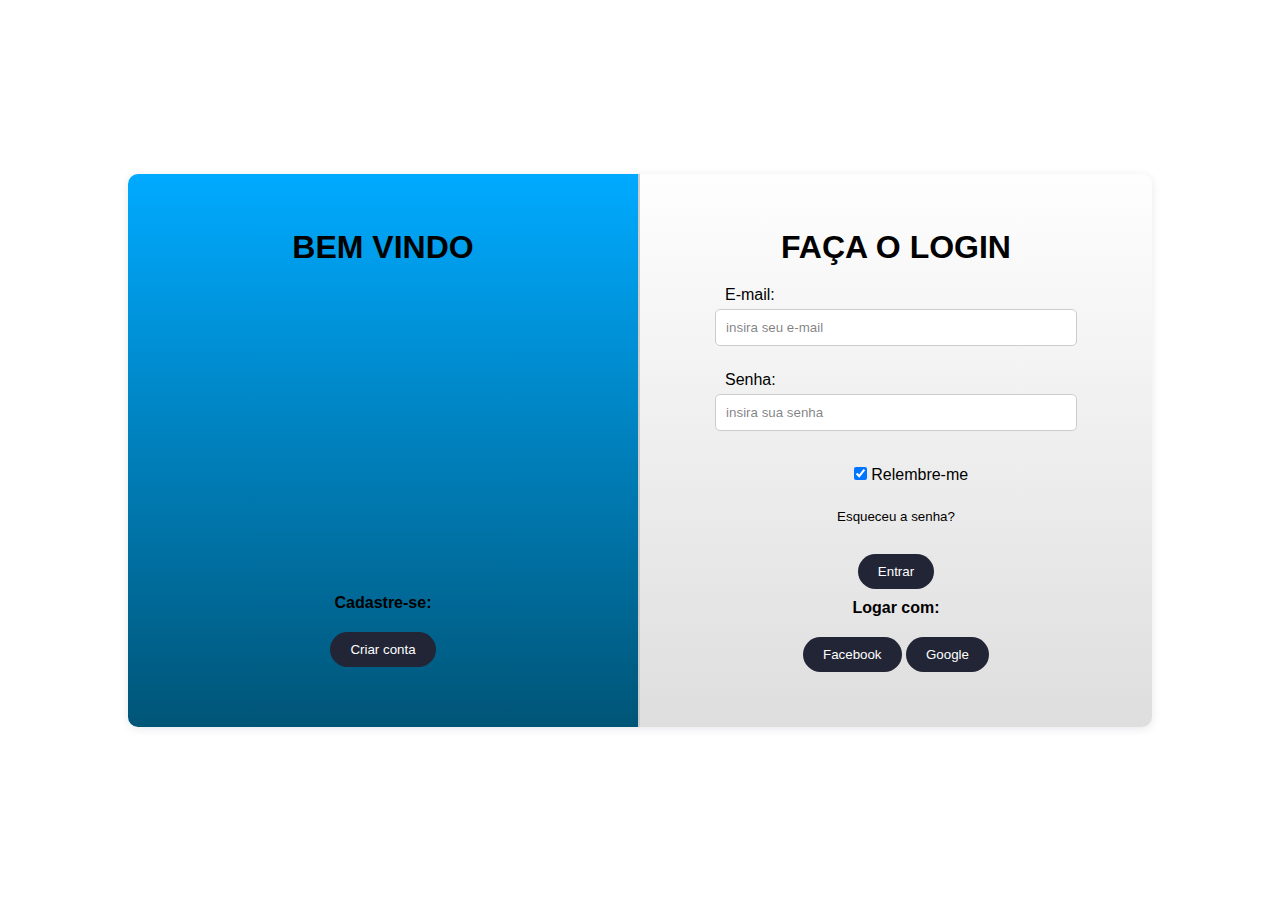
==== index.html @ 2effc99c "Add files via upload" ====
<!DOCTYPE html>
<html lang="pt-br">
<head>    
    <meta charset="UTF-8">
    <meta name="viewport" content="width=device-width, initial-scale=1.0">
    <title>Agenda de Contatos</title>
    <link rel="stylesheet" type="text/css" href="style.css" media="screen" />
</head>

<body>
    <div class="container">
        <div class="createleft">
            <h1>BEM VINDO</h1>
            <div class="image-placeholder"></div> 
            <h4>Cadastre-se:</h4>
            <a href="cadastro.html"><button>Criar conta</button></a>
        </div>
        
        <div class="loginright">
            <h1>FAÇA O LOGIN</h1>
            <form>
                <label for="email">E-mail:</label>
                <input type="email" id="email" name="email" placeholder="insira seu e-mail" required>
                
                <label for="senha">Senha:</label>
                <input type="password" id="senha" name="senha" placeholder="insira sua senha" required>
                
                <div class="options">
                    <label>
                        <input type="checkbox" id="relembre" name="relembre" checked>
                        Relembre-me
                    </label>
                    <button type="button">Esqueceu a senha?</button>
                </div>
                
                <button type="submit">Entrar</button>
                
                <h4>Logar com:</h4>
                <button type="button">Facebook</button>
                <button type="button">Google</button>
            </form>
        </div>
    </div>
</body>
</html>
---- style.css ----
* {
    box-sizing: border-box;
    margin: 0;
    padding: 0;
}

body {
    font-family: Arial, sans-serif;
    display: flex;
    justify-content: center;
    align-items: center;
    text-align: center;
    height: 100vh;
}

.container {
    display: flex;
    width: 80%;
    max-width: 1200px;
    margin: auto;
    border-radius: 10px;
    box-shadow: 0 2px 10px rgba(20, 34, 73, 0.1);
}

.createleft, .loginright {
    width: 50%;
    padding: 20px;
}

.createleft {
    display: flex;
    flex-direction: column;
    justify-content: space-between;
    align-items: center;
    height: auto;
    background: linear-gradient(to bottom, #00aaff, #005577);
    border-right: 2px solid #ccc;
    border-radius: 10px 0 0 10px;
    padding: 20px;
}

.image-placeholder {
    flex: 1;
    background: url('sua-imagem.jpg') no-repeat center center;
    background-size: cover;
    margin-bottom: 20px;
}

.createleft h1 {
    margin-top: 35px;
}

.createleft h4 {
    margin-top: auto;
}

.createleft button {
    margin-top: 10px;
    margin-bottom: 40px;
}

.loginright {
    display: flex;
    flex-direction: column;
    justify-content: center;
    height: auto;
    background: linear-gradient(to bottom, #fffefe, #dfdede);
    border-radius: 0 10px 10px 0;
    padding: 55px;
}

h1 {
    margin-bottom: 10px;
}

h4 {
    margin: 10px 0;
}

label {
    display: block;
    margin: 10px 0 5px;
    padding-left: 30px;
    text-align: left;
}

input[type="email"],
input[type="password"],
input[type="text"] {
    width: 90%;
    padding: 10px;
    margin-bottom: 15px;
    border: 1px solid #ccc;
    border-radius: 5px;
}

input::placeholder {
    color: rgba(0, 0, 0, 0.5);
    opacity: 1;
}

input:hover {
    background-color: #d6d6d6;
}

button {
    margin-top: 10px;
    padding: 10px 20px;
    background-color: #212535;
    color: white;
    border: none;
    border-radius: 40px;
    cursor: pointer;
}

button:hover {
    background-color: #5f9db6;
}

.options {
    display: flex;
    flex-direction: column;
    align-items: center;
    margin: 10px 0;
}

.checkbox-label {
    display: flex;
    align-items: center;
    justify-content: center;
    margin-bottom: 10px;
}

.options button {
    background-color: transparent;
    color: #000000;
    border: none;
    cursor: pointer;
}

.options button:hover {
    text-decoration: underline;
}
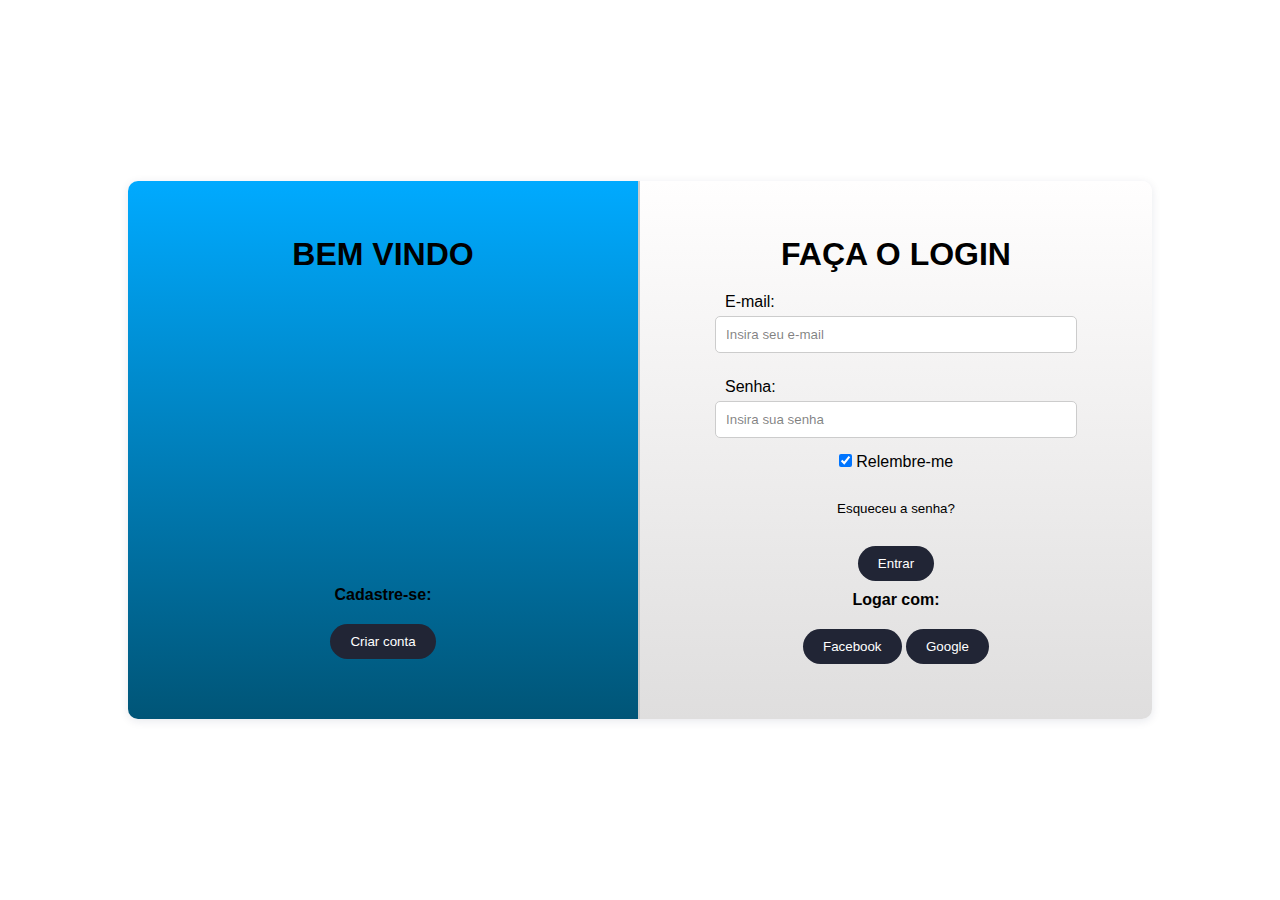
==== commit 8ea0f92c: "Update index.html" ====
--- a/index.html
+++ b/index.html
@@ -5,6 +5,7 @@
     <meta name="viewport" content="width=device-width, initial-scale=1.0">
     <title>Agenda de Contatos</title>
     <link rel="stylesheet" type="text/css" href="style.css" media="screen" />
+    <script src="interacao.js" defer></script>
 </head>
 
 <body>
@@ -20,22 +21,24 @@
             <h1>FAÇA O LOGIN</h1>
             <form>
                 <label for="email">E-mail:</label>
-                <input type="email" id="email" name="email" placeholder="insira seu e-mail" required>
+                <input type="email" id="email" name="email" placeholder="Insira seu e-mail" required>
                 
                 <label for="senha">Senha:</label>
-                <input type="password" id="senha" name="senha" placeholder="insira sua senha" required>
+                <input type="password" id="senha" name="senha" placeholder="Insira sua senha" required>
                 
+                <div class="relembre">
+                    <input type="checkbox" class="relembre" name="relembre" checked>
+                    Relembre-me
+                </div>
+
                 <div class="options">
-                    <label>
-                        <input type="checkbox" id="relembre" name="relembre" checked>
-                        Relembre-me
-                    </label>
                     <button type="button">Esqueceu a senha?</button>
                 </div>
+                            
                 
-                <button type="submit">Entrar</button>
+                <button type="submit" id="entrar">Entrar</button>
                 
-                <h4>Logar com:</h4>
+                <h4 id="logarCom">Logar com:</h4>
                 <button type="button">Facebook</button>
                 <button type="button">Google</button>
             </form>
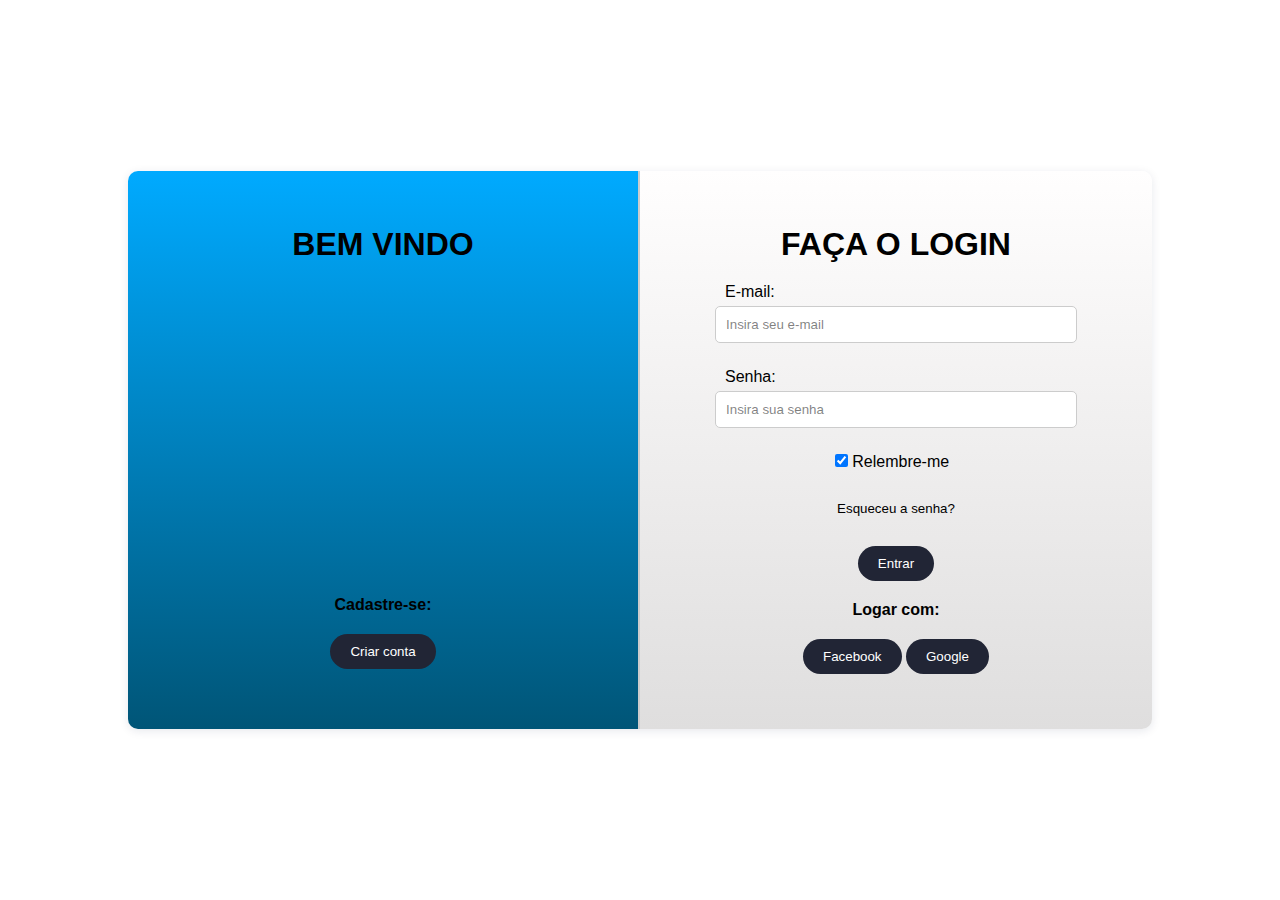
==== commit 9ac0c6c3: "Alterações 01.11" ====
--- a/index.html
+++ b/index.html
@@ -5,7 +5,7 @@
     <meta name="viewport" content="width=device-width, initial-scale=1.0">
     <title>Agenda de Contatos</title>
     <link rel="stylesheet" type="text/css" href="style.css" media="screen" />
-    <script src="interacao.js" defer></script>
+    <script src="login.js" defer></script>
 </head>
 
 <body>
--- a/style.css
+++ b/style.css
@@ -124,6 +124,15 @@
     margin: 10px 0;
 }
 
+.relembre{
+    padding-right: 8px;
+    padding-top: 10px;
+}
+
+#logarCom{
+    padding-top: 10px;
+}
+
 .checkbox-label {
     display: flex;
     align-items: center;
@@ -141,3 +150,4 @@
 .options button:hover {
     text-decoration: underline;
 }
+
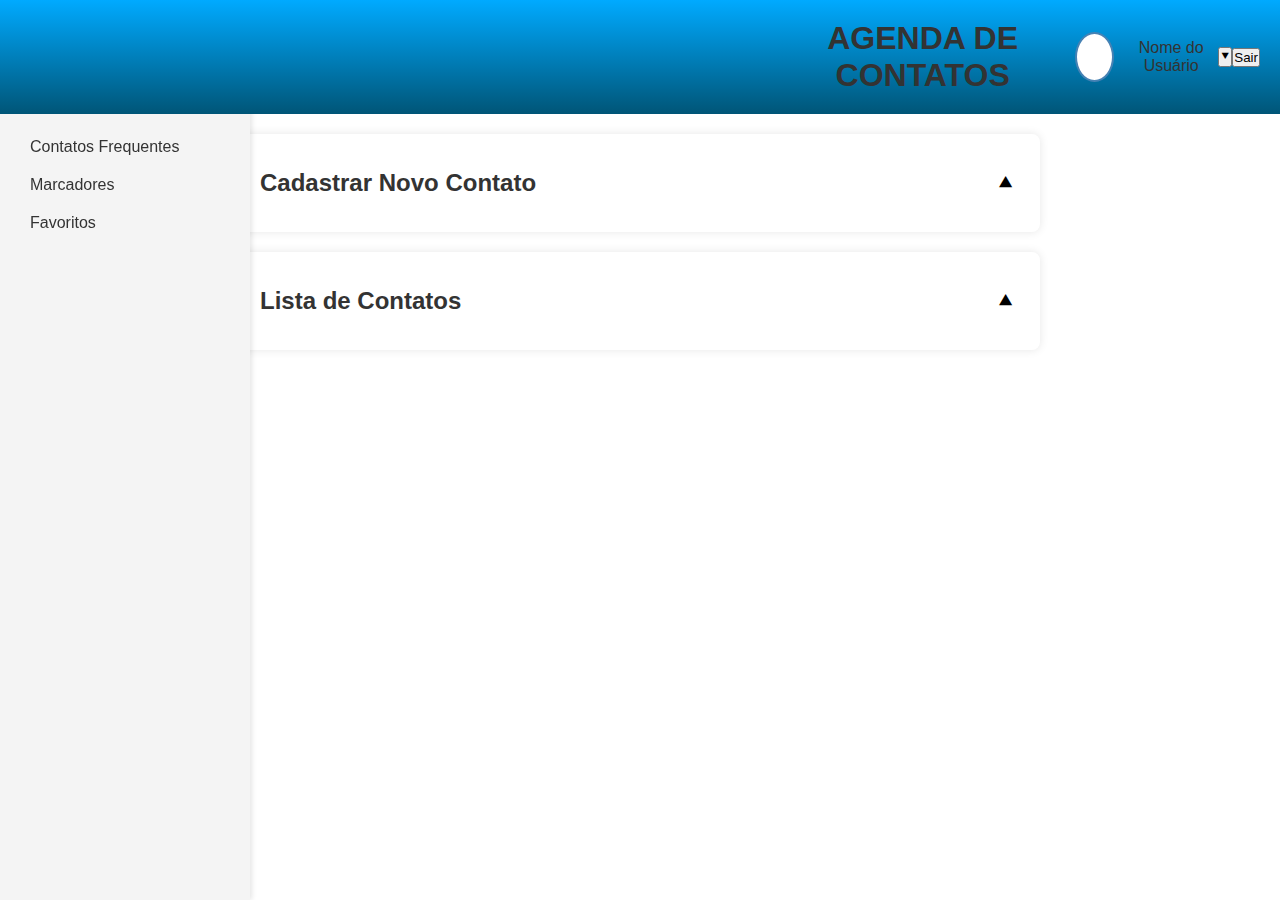
==== commit 02a183e0: "Update index.html" ====
--- a/index.html
+++ b/index.html
@@ -1,48 +1,61 @@
 <!DOCTYPE html>
 <html lang="pt-br">
-<head>    
+<head>
     <meta charset="UTF-8">
     <meta name="viewport" content="width=device-width, initial-scale=1.0">
     <title>Agenda de Contatos</title>
-    <link rel="stylesheet" type="text/css" href="style.css" media="screen" />
-    <script src="login.js" defer></script>
+    <link rel="stylesheet" type="text/css" href="styleagenda.css" media="screen" />
+    <script src="agenda.js" defer></script>
 </head>
+<body>
+    <header>
+        <div class="header-container">
+            <h1 id="title">AGENDA DE CONTATOS</h1>
+            <div class="user-info">
+                <div class="user-photo"></div>
+                <div class="user-name">Nome do Usuário</div>
+                <button id="menuToggle" class="menu-toggle">⯆</button> <!-- Botão da seta -->
+                <div id="userMenu" class="user-menu">
+                    <a href="index.html"><button class="menu-item" id="logout">Sair</button></a>
+                </div>
+            </div>
+        </div>
+    </header>
+    
+    <nav id="sidebar" class="sidebar">
+        <ul>
+            <li id="menu-contacts">Contatos</li>
+            <li id="menu-frequent">Contatos Frequentes</li>
+            <li id="menu-labels">Marcadores</li>
+            <li id="menu-favorites">Favoritos</li>
+        </ul>
+    </nav>
 
-<body>
-    <div class="container">
-        <div class="createleft">
-            <h1>BEM VINDO</h1>
-            <div class="image-placeholder"></div> 
-            <h4>Cadastre-se:</h4>
-            <a href="cadastro.html"><button>Criar conta</button></a>
+    <main class="container" id="main-content">
+        <!-- Seção do Formulário -->
+        <div class="section-header">
+            <h2>Cadastrar Novo Contato</h2>
+            <button id="toggleContactForm" class="toggle-button">⯅</button>
         </div>
-        
-        <div class="loginright">
-            <h1>FAÇA O LOGIN</h1>
-            <form>
-                <label for="email">E-mail:</label>
-                <input type="email" id="email" name="email" placeholder="Insira seu e-mail" required>
-                
-                <label for="senha">Senha:</label>
-                <input type="password" id="senha" name="senha" placeholder="Insira sua senha" required>
-                
-                <div class="relembre">
-                    <input type="checkbox" class="relembre" name="relembre" checked>
-                    Relembre-me
-                </div>
+        <form id="contactForm" class="contact-form">
+            <input type="text" id="nome" name="nome" placeholder="Nome" required>
+            <input type="text" id="telefone" name="telefone" placeholder="Telefone" required>
+            <input type="email" id="email" name="email" placeholder="E-mail" required>
+            <input type="file" id="foto" name="foto" accept="image/*">
+            <button type="submit">Salvar Contato</button>
+        </form>
+    </main>
 
-                <div class="options">
-                    <button type="button">Esqueceu a senha?</button>
-                </div>
-                            
-                
-                <button type="submit" id="entrar">Entrar</button>
-                
-                <h4 id="logarCom">Logar com:</h4>
-                <button type="button">Facebook</button>
-                <button type="button">Google</button>
-            </form>
+    <main class="container" id="main-content">
+        <!-- Seção da Lista de Contatos -->
+        <div class="section-header">
+            <h2>Lista de Contatos</h2>
+            <button id="toggleContactsList" class="toggle-button">⯅</button>
         </div>
-    </div>
+        <div id="contactsList" class="contacts-list">
+            <!-- Contatos serão exibidos aqui -->
+        </div>
+    </main>
+    
 </body>
 </html>
--- a/styleagenda.css
+++ b/styleagenda.css
@@ -0,0 +1,257 @@
+* {
+    margin: 0;
+    padding: 0;
+    box-sizing: border-box;
+}
+
+body {
+    font-family: Arial, sans-serif;
+    color: #333;
+    size: 100%;
+}
+
+header {
+    background: linear-gradient(to bottom, #00aaff, #005577);
+    padding: 20px;
+    text-align: center;
+    align-items: center;
+    position: relative; 
+    z-index: 1000; 
+}
+
+.header-container {
+    display: flex;
+    justify-content: space-between;
+    align-items: center;
+}
+
+.user-info {
+    display: flex;
+    align-items: center;
+}
+
+
+.user-photo {
+    width: 50px;
+    height: 50px;
+    background-color: #fff;
+    border-radius: 50%;
+    margin-right: 10px;
+    border: 2px solid #4682B4;
+}
+
+#title {
+    margin-left: 750px; 
+}
+
+.sidebar {
+    width: 250px;
+    background: #f4f4f4;
+    position: fixed; 
+    top: 70px; 
+    left: 0;
+    height: calc(100% - 70px); 
+    box-shadow: 2px 0 5px rgba(0, 0, 0, 0.1);
+    z-index: 999; 
+}
+
+.sidebar ul {
+    list-style: none;
+    padding: 20px;
+}
+
+.sidebar li {
+    padding: 10px;
+    cursor: pointer;
+    transition: background-color 0.3s; /* Transição suave para o hover */
+}
+
+.sidebar li.active, /* Estilo para item ativo */
+.sidebar li:hover {
+    background-color: #555; /* Fundo cinza mais escuro */
+    color: white; /* Texto branco */
+}
+
+
+.container {
+    margin-left: 270px; /* Ajuste para a largura da sidebar */
+    max-width: 800px;
+    margin: 20px auto;
+    padding: 20px;
+    background: #fff;
+    border-radius: 8px;
+    box-shadow: 0 0 10px rgba(0, 0, 0, 0.1);
+}
+
+.contacts-list {
+    margin-bottom: 20px;
+    display: flex;
+    flex-direction: column;
+}
+
+.contact-details {
+    display: none; /* Esconde os detalhes inicialmente */
+    margin-top: 10px;
+}
+
+.contact-form {
+    background: #f9f9f9;
+    padding: 20px;
+    border-radius: 8px;
+    box-shadow: 0 0 5px rgba(0, 0, 0, 0.1);
+}
+
+.contact-form h2 {
+    margin-bottom: 15px;
+    font-size: 20px;
+    color: #333;
+}
+
+.contact-form input {
+    width: 100%;
+    padding: 10px;
+    margin-bottom: 10px;
+    border: 1px solid #ccc;
+    border-radius: 4px;
+    font-size: 16px;
+}
+
+.contact-form button {
+    margin-top: 10px;
+    padding: 10px 20px;
+    background-color: #212535;
+    color: white;
+    border: none;
+    border-radius: 40px;
+    cursor: pointer;
+    transition: background-color 0.3s ease;
+}
+
+.contact-form button:hover {
+    background-color: #5f9db6;
+}
+
+.contact-item {
+    background: #e7f3fe;
+    border: 1px solid #d1e7fd;
+    border-radius: 5px;
+    padding: 10px;
+    margin: 10px 0;
+    display: flex;
+    align-items: center;
+}
+
+.contact-item .contact-photo {
+    width: 40px;
+    height: 40px;
+    background-color: #d9edf7;
+    border-radius: 50%;
+    margin-right: 10px;
+}
+
+/* Estilo para os botões de expansão */
+.toggle-button {
+    background: none;
+    border: none;
+    font-size: 24px;
+    cursor: pointer;
+    transition: transform 0.3s ease;
+    padding: 5px;
+}
+
+/* Estilo para os títulos das seções */
+.section-header {
+    display: flex;
+    justify-content: space-between;
+    align-items: center;
+    cursor: pointer;
+    padding: 10px 0;
+}
+
+/* Recolher as seções inicialmente */
+.contact-form, .contacts-list {
+    display: none;  /* Inicialmente escondido */
+}
+
+/* Quando a seta for virada para cima, a seção será expandida */
+.toggle-button.expanded {
+    transform: rotate(180deg); /* Inverte a seta */
+}
+
+/* Estilo para as setas de cada contato */
+.contact-item .toggle-button {
+    background: none;
+    border: none;
+    font-size: 18px;
+    cursor: pointer;
+    transition: transform 0.3s ease;
+    padding: 5px;
+    margin-left: 10px;
+}
+
+/* Quando a seta for virada para cima (expandida) */
+.contact-item .toggle-button.expanded {
+    transform: rotate(180deg); /* Inverte a seta */
+}
+
+/* Inicialmente escondido */
+.contact-form, .contacts-list {
+    display: none;  /* Inicialmente escondido */
+}
+
+/* Quando a seta for virada para cima, a seção será expandida */
+.toggle-button.expanded {
+    transform: rotate(180deg); /* Inverte a seta */
+}
+
+/* Estilo para as setas de cada contato */
+.contact-item .toggle-button {
+    background: none;
+    border: none;
+    font-size: 18px;
+    cursor: pointer;
+    transition: transform 0.3s ease;
+    padding: 5px;
+    margin-left: 10px;
+}
+
+/* Quando a seta for virada para cima (expandida) */
+.contact-item .toggle-button.expanded {
+    transform: rotate(180deg); /* Inverte a seta */
+}
+
+.contact-item {
+    background: #e7f3fe;
+    border: 1px solid #d1e7fd;
+    border-radius: 5px;
+    padding: 10px;
+    margin: 10px 0;
+    display: flex;
+    align-items: center;
+    justify-content: space-between;  /* Adicionado para espaço entre nome e lixeira */
+}
+
+.contact-item .contact-photo {
+    width: 40px;
+    height: 40px;
+    background-color: #d9edf7;
+    border-radius: 50%;
+    margin-right: 10px;
+}
+
+.contact-item .contact-name {
+    flex-grow: 1; /* Faz o nome do contato ocupar o espaço restante */
+}
+
+.contact-item .delete-button {
+    background: none;
+    border: none;
+    cursor: pointer;
+    font-size: 20px;
+    color: #ff4c4c; /* Cor vermelha para indicar exclusão */
+    margin-left: 20px; /* Distância do nome do contato */
+}
+
+.contact-item .delete-button:hover {
+    color: #d62d2d; /* Cor mais escura ao passar o mouse */
+}
